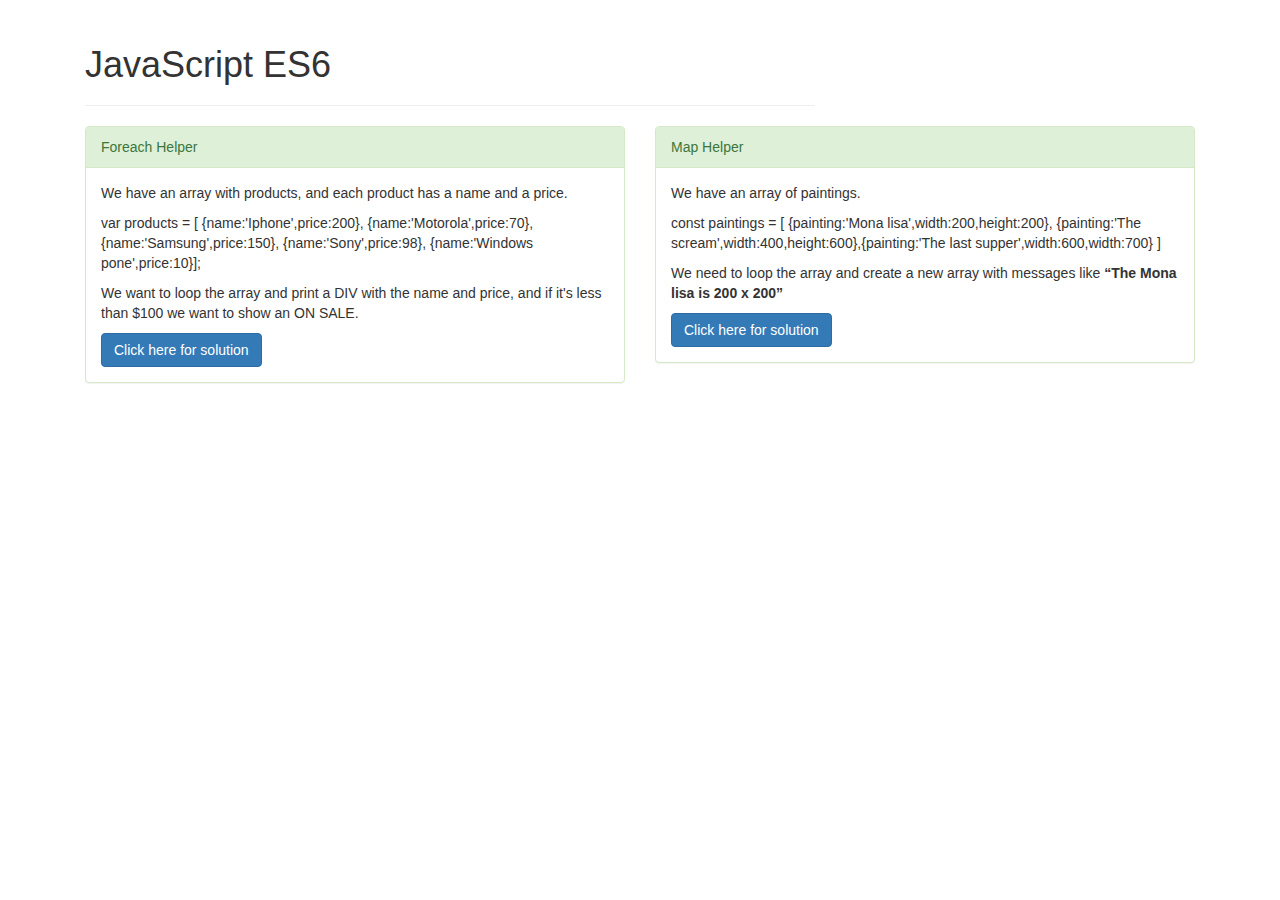
==== index.html @ 38077d3b "first commit" ====
<!DOCTYPE html>
<html lang="en">
  <head>
    <meta charset="utf-8">
    <meta http-equiv="X-UA-Compatible" content="IE=edge">
    <meta name="viewport" content="width=device-width, initial-scale=1">

    <title>JavaScript ES6 and JQeury</title>

    <!-- Bootstrap CSS -->
    <link href="https://maxcdn.bootstrapcdn.com/bootstrap/3.3.7/css/bootstrap.min.css" rel="stylesheet" integrity="sha384-BVYiiSIFeK1dGmJRAkycuHAHRg32OmUcww7on3RYdg4Va+PmSTsz/K68vbdEjh4u" crossorigin="anonymous">
    <!-- Custom CSS -->
    <link href="css/style.css" rel="stylesheet">
  </head>

  <body>
    <div class="container">
      <div class="col-md-8">
        <h1> JavaScript ES6</h1>
        <hr>
      </div>
      <div class="col-md-6">
        <div class="panel panel-success">
          <div class="panel-heading">Foreach Helper</div>
          <div class="panel-body">
            <p>We have an array with products, and each product has a name and a price.</p>
            <p>var products = [ {name:'Iphone',price:200}, {name:'Motorola',price:70}, {name:'Samsung',price:150}, {name:'Sony',price:98}, {name:'Windows pone',price:10}];</p>
            <p>We want to loop the array and print a DIV with the name and price, and if it's less than $100 we want to show an ON SALE.</p>
            <a href="ForeachHelper.html" target="_blank" class="btn btn-primary">Click here for solution</a>
          </div>
        </div>
      </div>
      <div class="col-md-6">
        <div class="panel panel-success">
          <div class="panel-heading">Map Helper</div>
          <div class="panel-body">
            <p>We have an array of paintings.</p>
            <p>const paintings = [ {painting:'Mona lisa',width:200,height:200}, {painting:'The scream',width:400,height:600},{painting:'The last supper',width:600,width:700} ]</p>
            <p>We need to loop the array and create a new array with messages like  <strong>“The Mona lisa is 200 x 200”</strong></p>
            <a href="MapHelper.html" target="_blank" class="btn btn-primary">Click here for solution</a>
          </div>
        </div>
      </div>

    </div><!-- /.container -->

    <!-- JavaScript
    ================================================== -->
    <!-- JQeury -->
    <script src="https://code.jquery.com/jquery-3.2.1.min.js" integrity="sha256-hwg4gsxgFZhOsEEamdOYGBf13FyQuiTwlAQgxVSNgt4=" crossorigin="anonymous"></script>
    <!-- Bootstrap -->
    <script src="https://maxcdn.bootstrapcdn.com/bootstrap/3.3.7/js/bootstrap.min.js" integrity="sha384-Tc5IQib027qvyjSMfHjOMaLkfuWVxZxUPnCJA7l2mCWNIpG9mGCD8wGNIcPD7Txa" crossorigin="anonymous"></script>
    <!-- Custom JS -->
    <script src="js/main.js"></script>

  </body>
</html>
---- css/style.css ----
body {
    padding-top: 25px;
}
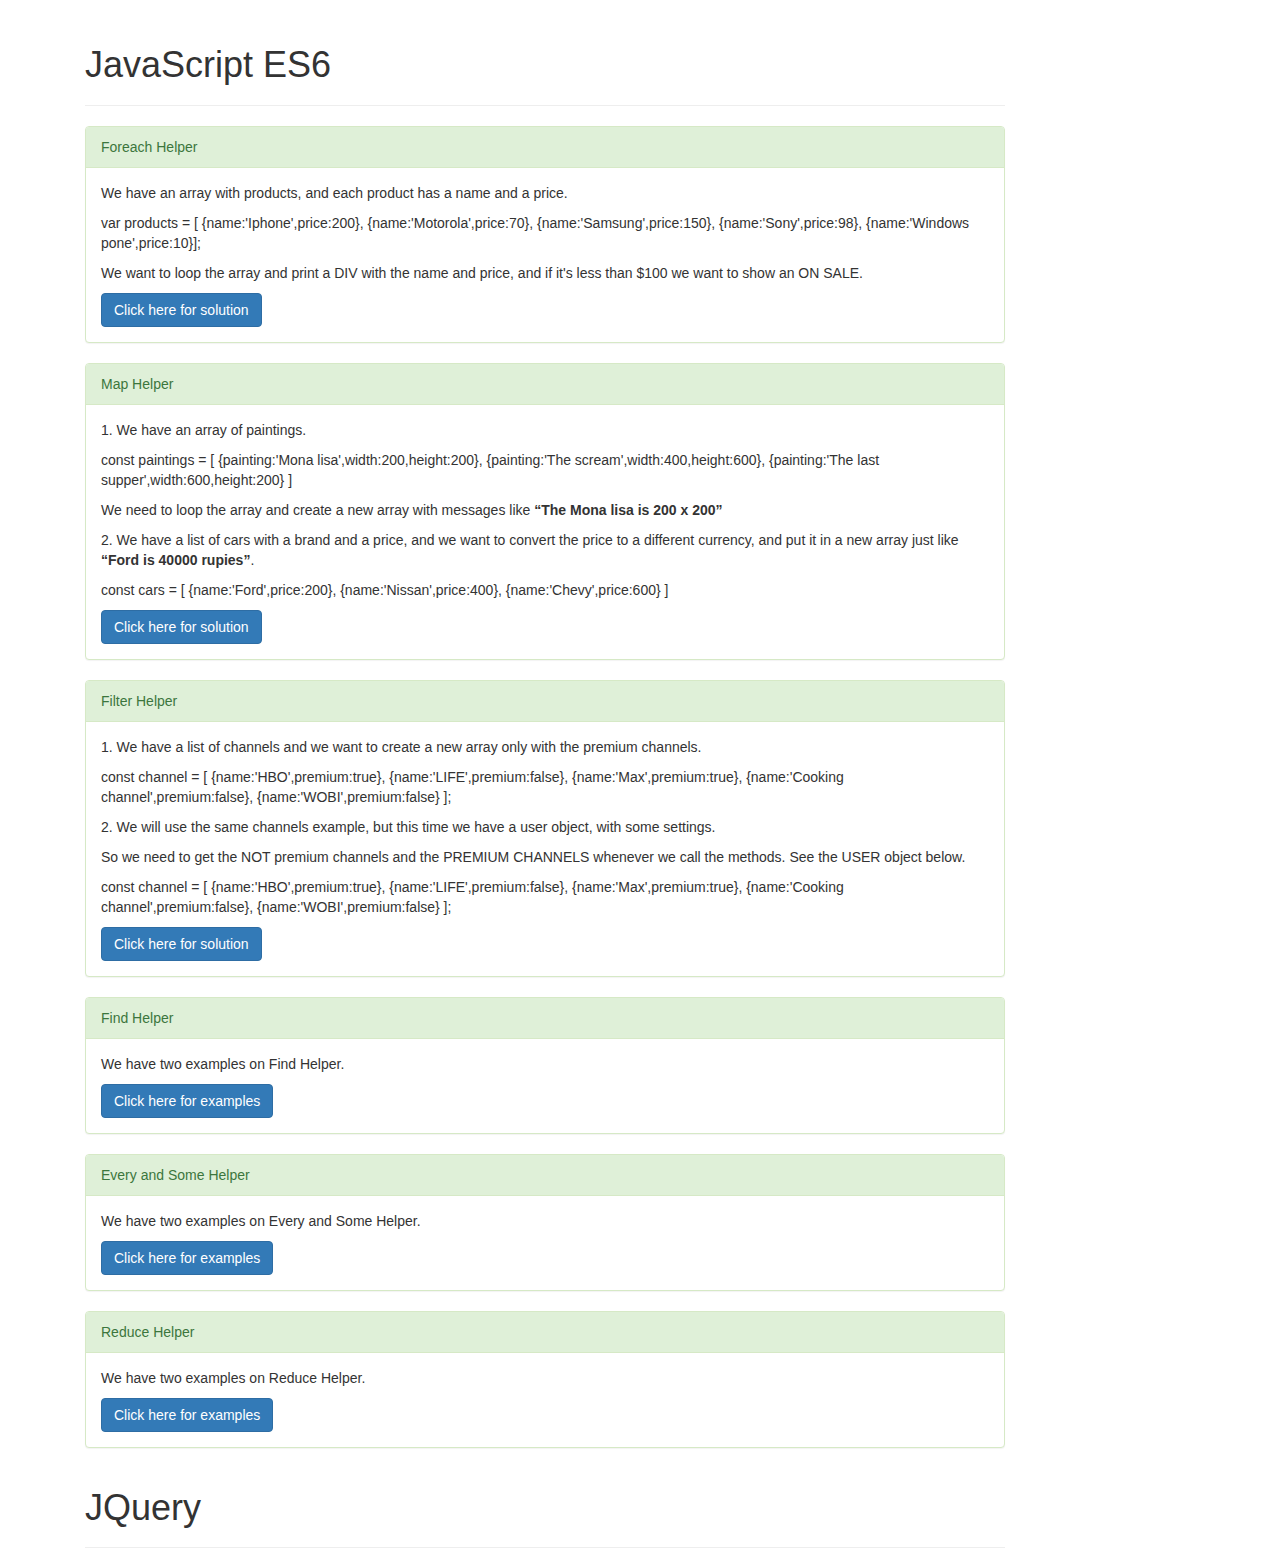
==== commit eadbceea: "All important pages added for JavaScript ES6" ====
--- a/index.html
+++ b/index.html
@@ -14,12 +14,13 @@
   </head>
 
   <body>
+    <!-- JavaScript ES6 Container Start -->
     <div class="container">
-      <div class="col-md-8">
-        <h1> JavaScript ES6</h1>
+      <div class="col-md-10">
+        <h1>JavaScript ES6</h1>
         <hr>
       </div>
-      <div class="col-md-6">
+      <div class="col-md-10">
         <div class="panel panel-success">
           <div class="panel-heading">Foreach Helper</div>
           <div class="panel-body">
@@ -30,19 +31,77 @@
           </div>
         </div>
       </div>
-      <div class="col-md-6">
+      <div class="col-md-10">
         <div class="panel panel-success">
           <div class="panel-heading">Map Helper</div>
           <div class="panel-body">
-            <p>We have an array of paintings.</p>
-            <p>const paintings = [ {painting:'Mona lisa',width:200,height:200}, {painting:'The scream',width:400,height:600},{painting:'The last supper',width:600,width:700} ]</p>
+            <p>1. We have an array of paintings.</p>
+            <p>const paintings = [ {painting:'Mona lisa',width:200,height:200}, {painting:'The scream',width:400,height:600}, {painting:'The last supper',width:600,height:200} ]</p>
             <p>We need to loop the array and create a new array with messages like  <strong>“The Mona lisa is 200 x 200”</strong></p>
+            <p>2. We have a list of cars with a brand and a price, and we want to convert the price to a different currency, and put it in a new array just like  <strong>“Ford is 40000 rupies”</strong>.</p>
+            <p>const cars = [ {name:'Ford',price:200}, {name:'Nissan',price:400}, {name:'Chevy',price:600} ]</p>
             <a href="MapHelper.html" target="_blank" class="btn btn-primary">Click here for solution</a>
           </div>
         </div>
       </div>
 
+      <div class="col-md-10">
+        <div class="panel panel-success">
+          <div class="panel-heading">Filter Helper</div>
+          <div class="panel-body">
+            <p>1. We have a list of channels and we want to create a new array only with the premium channels.</p>
+            <p>const channel = [ {name:'HBO',premium:true}, {name:'LIFE',premium:false}, {name:'Max',premium:true}, {name:'Cooking channel',premium:false}, {name:'WOBI',premium:false} ];</p>
+            
+            <p>2. We will use the same channels example, but this time we have a user object, with some settings.</p>
+            <p>So we need to get the NOT premium channels and the PREMIUM CHANNELS whenever we call the methods. See  the USER object below.</p>
+            <p>const channel = [ {name:'HBO',premium:true}, {name:'LIFE',premium:false}, {name:'Max',premium:true}, {name:'Cooking channel',premium:false}, {name:'WOBI',premium:false} ];</p>
+            <a href="FilterHelper.html" target="_blank" class="btn btn-primary">Click here for solution</a>
+          </div>
+        </div>
+      </div>
+
+      <div class="col-md-10">
+        <div class="panel panel-success">
+          <div class="panel-heading">Find Helper</div>
+          <div class="panel-body">
+            <p>We have two examples on Find Helper.</p>
+            <a href="FindHelper.html" target="_blank" class="btn btn-primary">Click here for examples</a>
+          </div>
+        </div>
+      </div>
+
+      <div class="col-md-10">
+        <div class="panel panel-success">
+          <div class="panel-heading">Every and Some Helper</div>
+          <div class="panel-body">
+            <p>We have two examples on Every and Some Helper.</p>
+            <a href="EverySomeHelper.html" target="_blank" class="btn btn-primary">Click here for examples</a>
+          </div>
+        </div>
+      </div>
+
+      <div class="col-md-10">
+        <div class="panel panel-success">
+          <div class="panel-heading">Reduce Helper</div>
+          <div class="panel-body">
+            <p>We have two examples on Reduce Helper.</p>
+            <a href="ReduceHelper.html" target="_blank" class="btn btn-primary">Click here for examples</a>
+          </div>
+        </div>
+      </div>
+
     </div><!-- /.container -->
+    <!-- JavaScript ES6 Container End -->
+
+    <!-- JQuery Container Start -->
+    <div class="container">
+      <div class="col-md-10">
+        <h1>JQuery</h1>
+        <hr>
+      </div><!-- /.container -->
+    <!-- JQuery Container End -->
+
+
 
     <!-- JavaScript
     ================================================== -->
--- a/css/style.css
+++ b/css/style.css
@@ -1,3 +1,22 @@
 body {
     padding-top: 25px;
-}+}
+/* Foreach Helper Start */
+.product {
+    border: 1px solid #d2d2d2;
+    box-sizing: border-box;
+    padding:20px;
+    width:250px;
+    float:left;
+    margin:10px;
+}
+.product h1 {
+    margin: 0 0 10px;
+    color: #03A9F4;
+}
+.product span {
+    background: #F44336;
+    color: #fff;
+    padding: 5px;
+}
+/* Foreach Helper End*/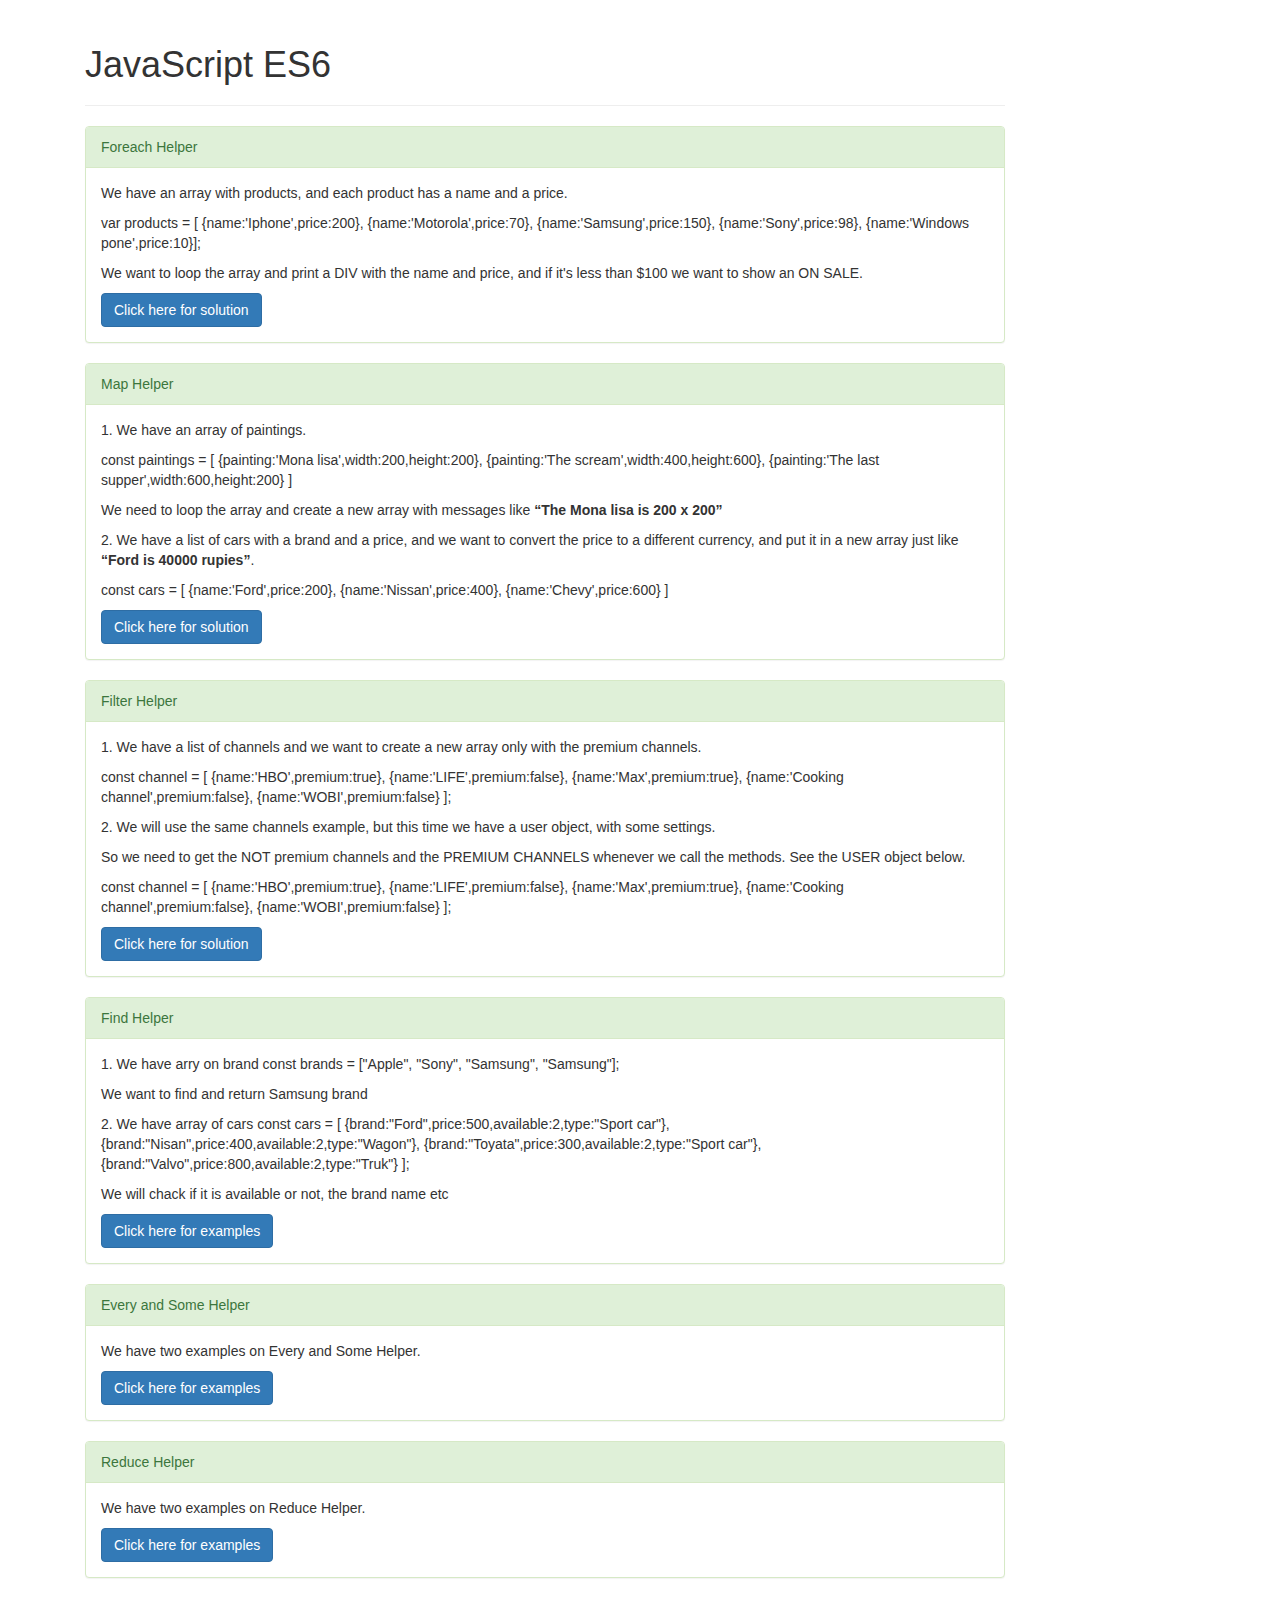
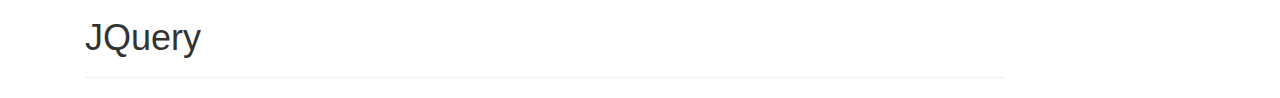
==== commit 83caa083: "Mockup for find helper" ====
--- a/index.html
+++ b/index.html
@@ -64,7 +64,10 @@
         <div class="panel panel-success">
           <div class="panel-heading">Find Helper</div>
           <div class="panel-body">
-            <p>We have two examples on Find Helper.</p>
+            <p>1. We have arry on brand const brands = ["Apple", "Sony", "Samsung", "Samsung"];</p>
+            <p>We want to find and return Samsung brand</p>
+            <p>2. We have array of cars const cars = [ {brand:"Ford",price:500,available:2,type:"Sport car"}, {brand:"Nisan",price:400,available:2,type:"Wagon"}, {brand:"Toyata",price:300,available:2,type:"Sport car"}, {brand:"Valvo",price:800,available:2,type:"Truk"} ];</p>
+            <p>We will chack if it is available or not, the brand name etc</p>
             <a href="FindHelper.html" target="_blank" class="btn btn-primary">Click here for examples</a>
           </div>
         </div>
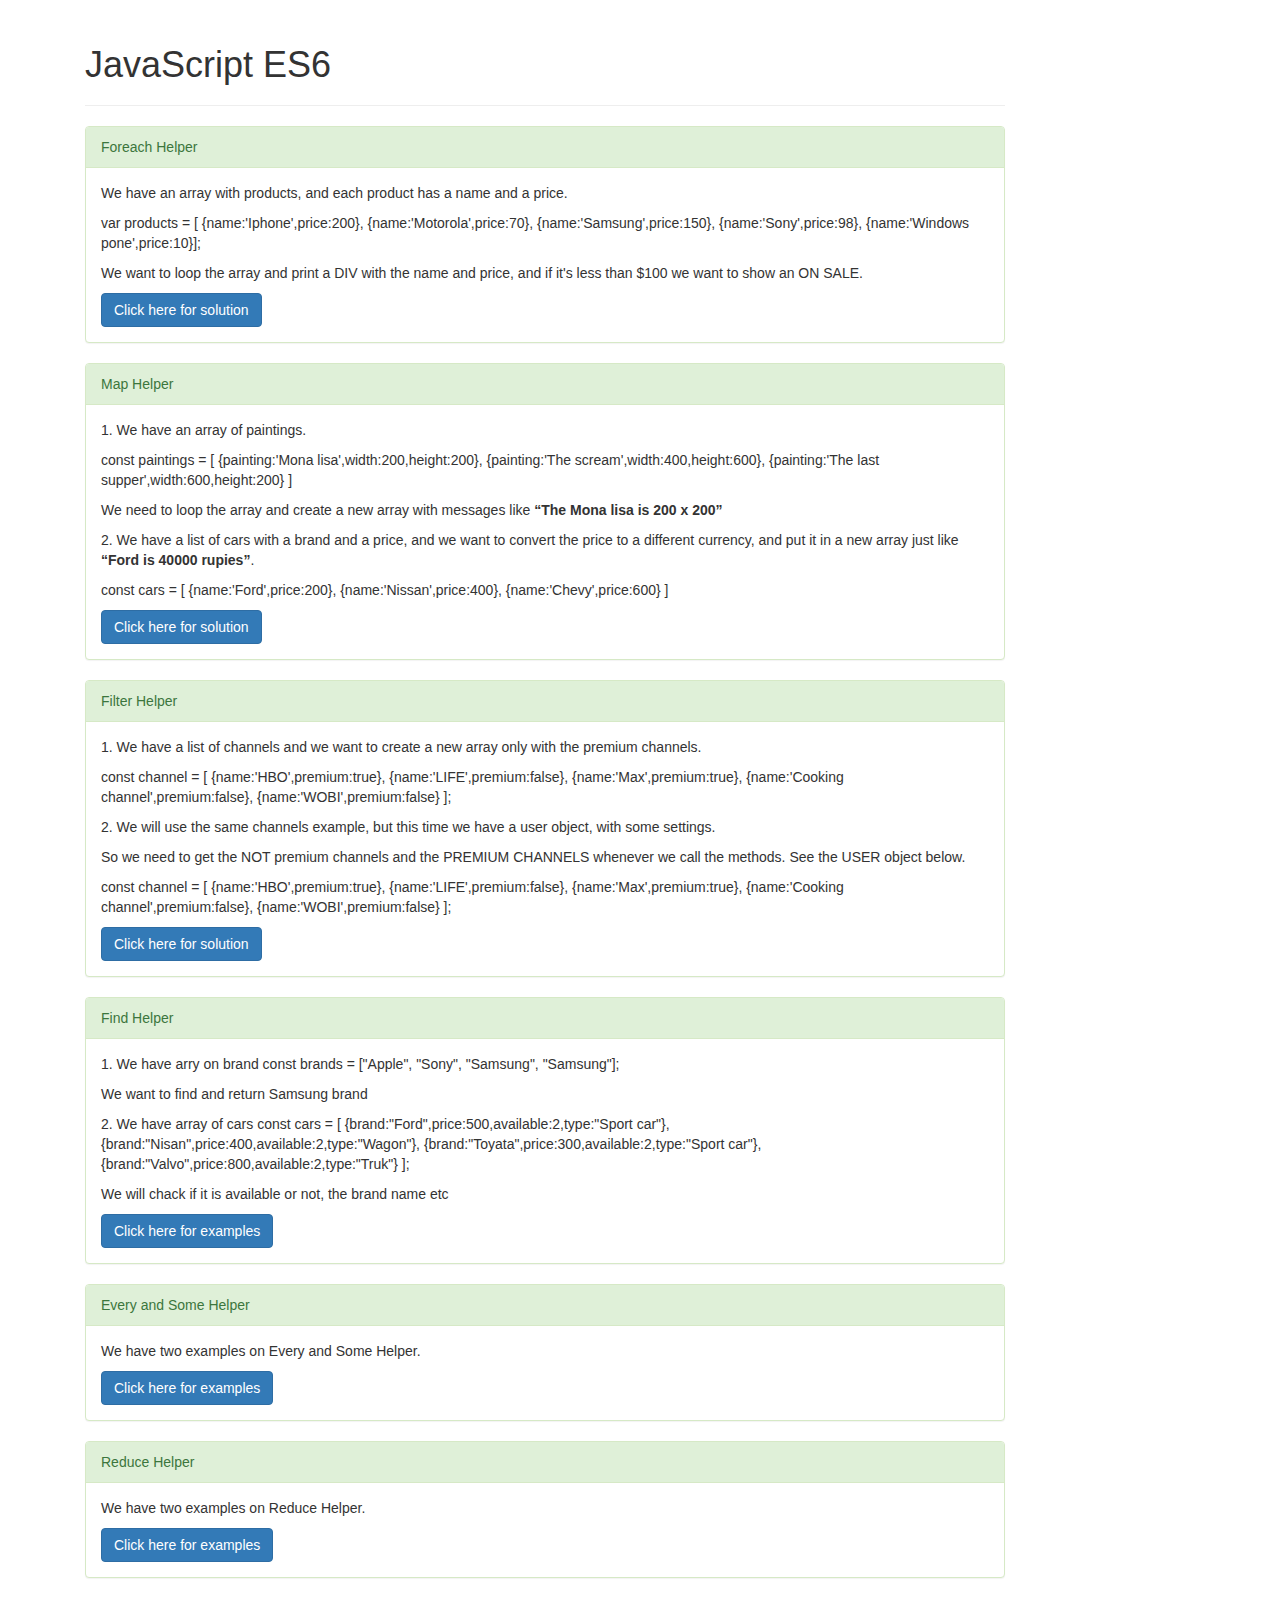
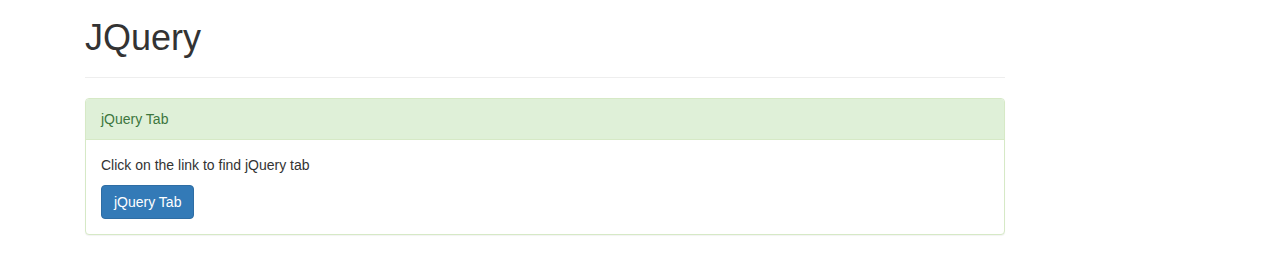
==== commit 07cbe870: "jQuery tab" ====
--- a/index.html
+++ b/index.html
@@ -98,9 +98,19 @@
 
     <!-- JQuery Container Start -->
     <div class="container">
-      <div class="col-md-10">
-        <h1>JQuery</h1>
-        <hr>
+        <div class="col-md-10">
+            <h1>JQuery</h1>
+            <hr>
+        </div>
+        <div class="col-md-10">
+            <div class="panel panel-success">
+              <div class="panel-heading">jQuery Tab</div>
+              <div class="panel-body">
+                <p>Click on the link to find jQuery tab</p>
+                <a href="jqueryTab.html" target="_blank" class="btn btn-primary">jQuery Tab</a>
+              </div>
+            </div>
+      </div>
       </div><!-- /.container -->
     <!-- JQuery Container End -->
 
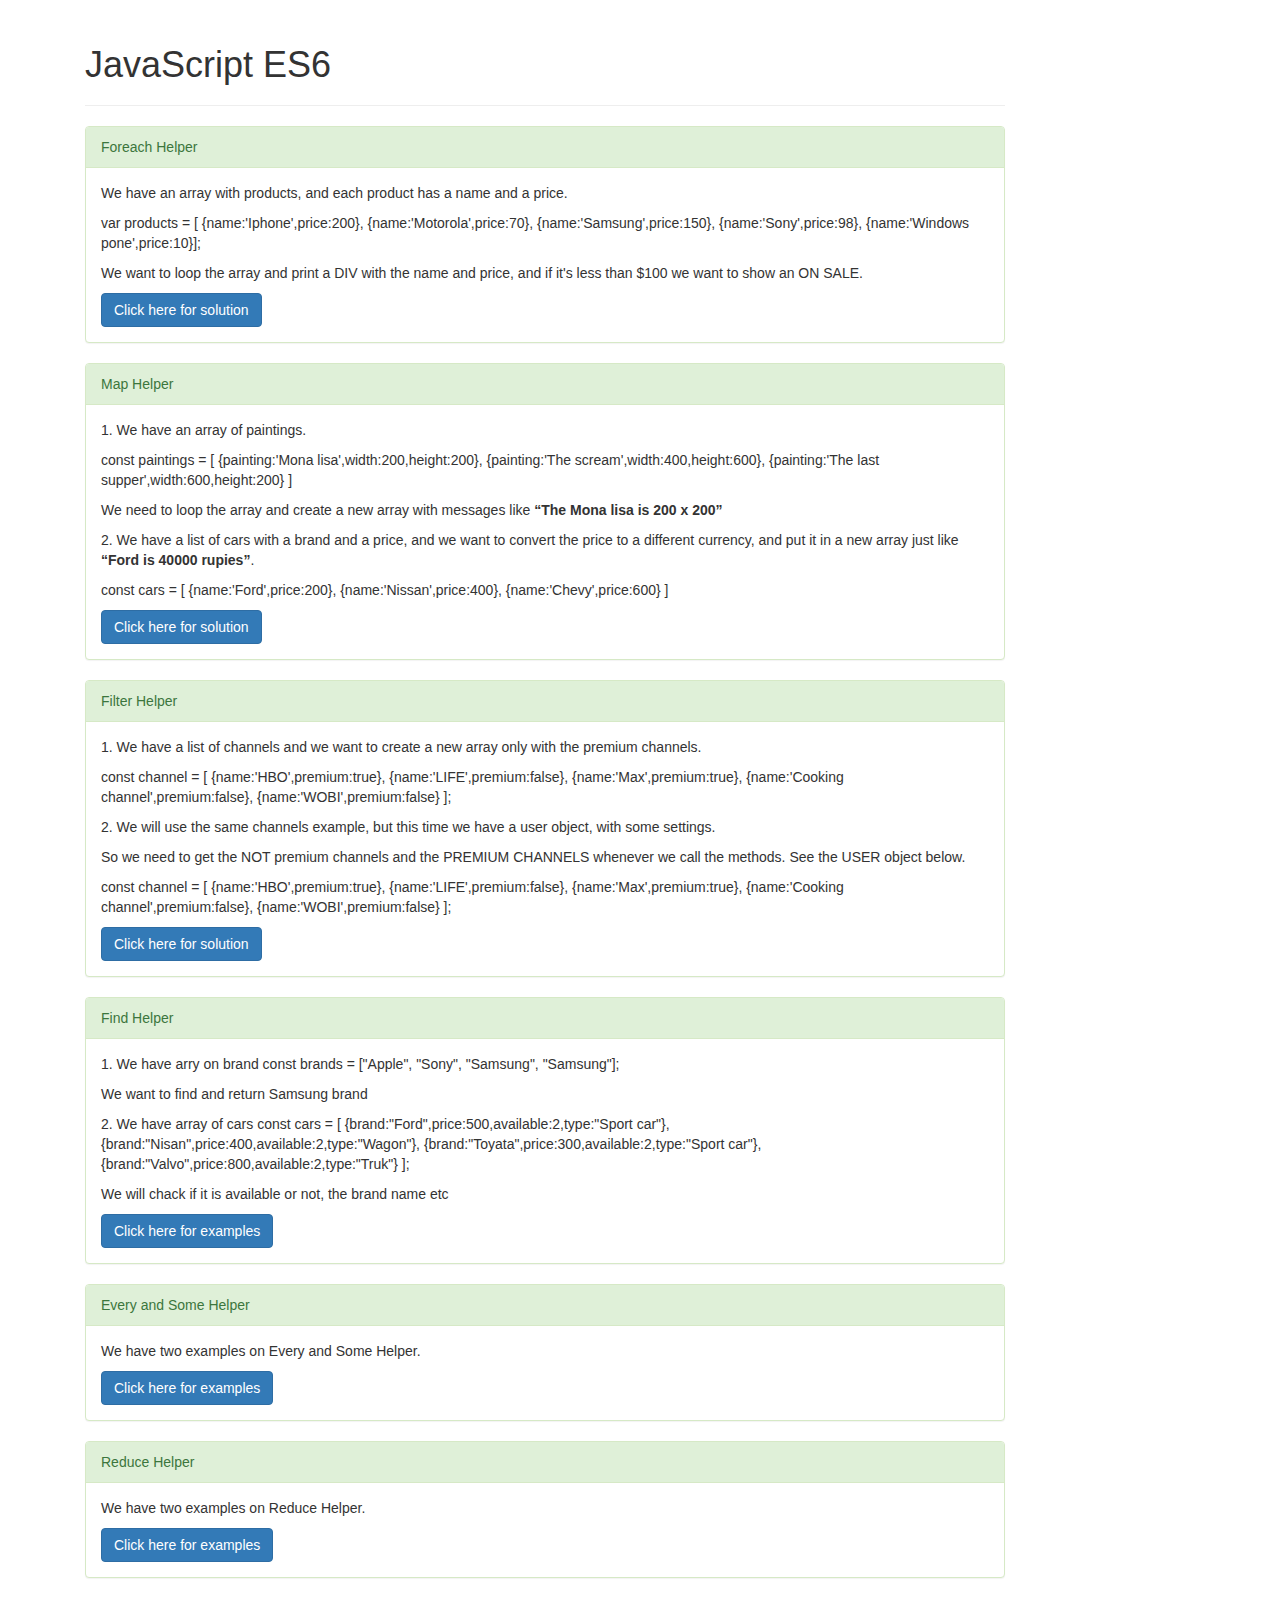
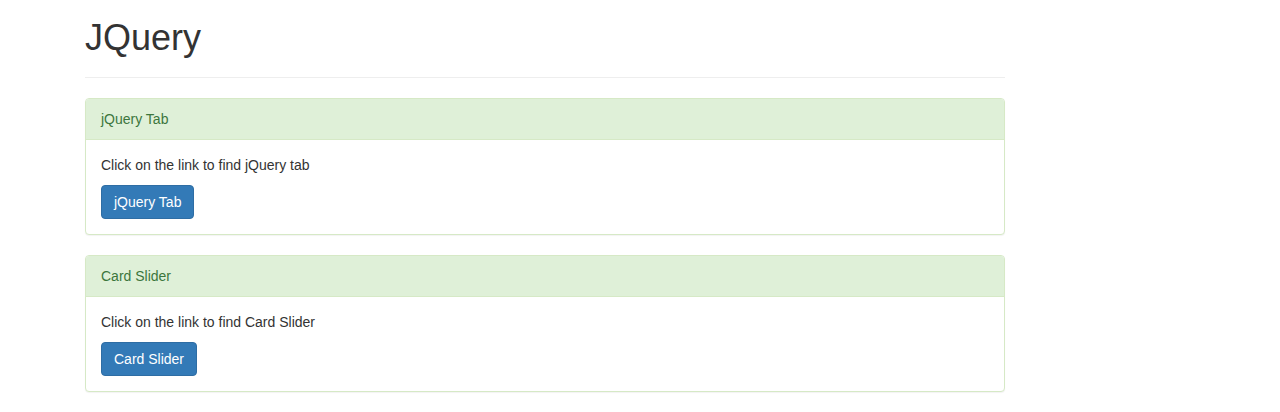
==== commit c6e86268: "card slider" ====
--- a/index.html
+++ b/index.html
@@ -107,7 +107,16 @@
               <div class="panel-heading">jQuery Tab</div>
               <div class="panel-body">
                 <p>Click on the link to find jQuery tab</p>
-                <a href="jqueryTab.html" target="_blank" class="btn btn-primary">jQuery Tab</a>
+                <a href="JqueryTab.html" target="_blank" class="btn btn-primary">jQuery Tab</a>
+              </div>
+            </div>
+      </div>
+        <div class="col-md-10">
+            <div class="panel panel-success">
+              <div class="panel-heading">Card Slider</div>
+              <div class="panel-body">
+                <p>Click on the link to find Card Slider</p>
+                <a href="CardSlider.html" target="_blank" class="btn btn-primary">Card Slider</a>
               </div>
             </div>
       </div>
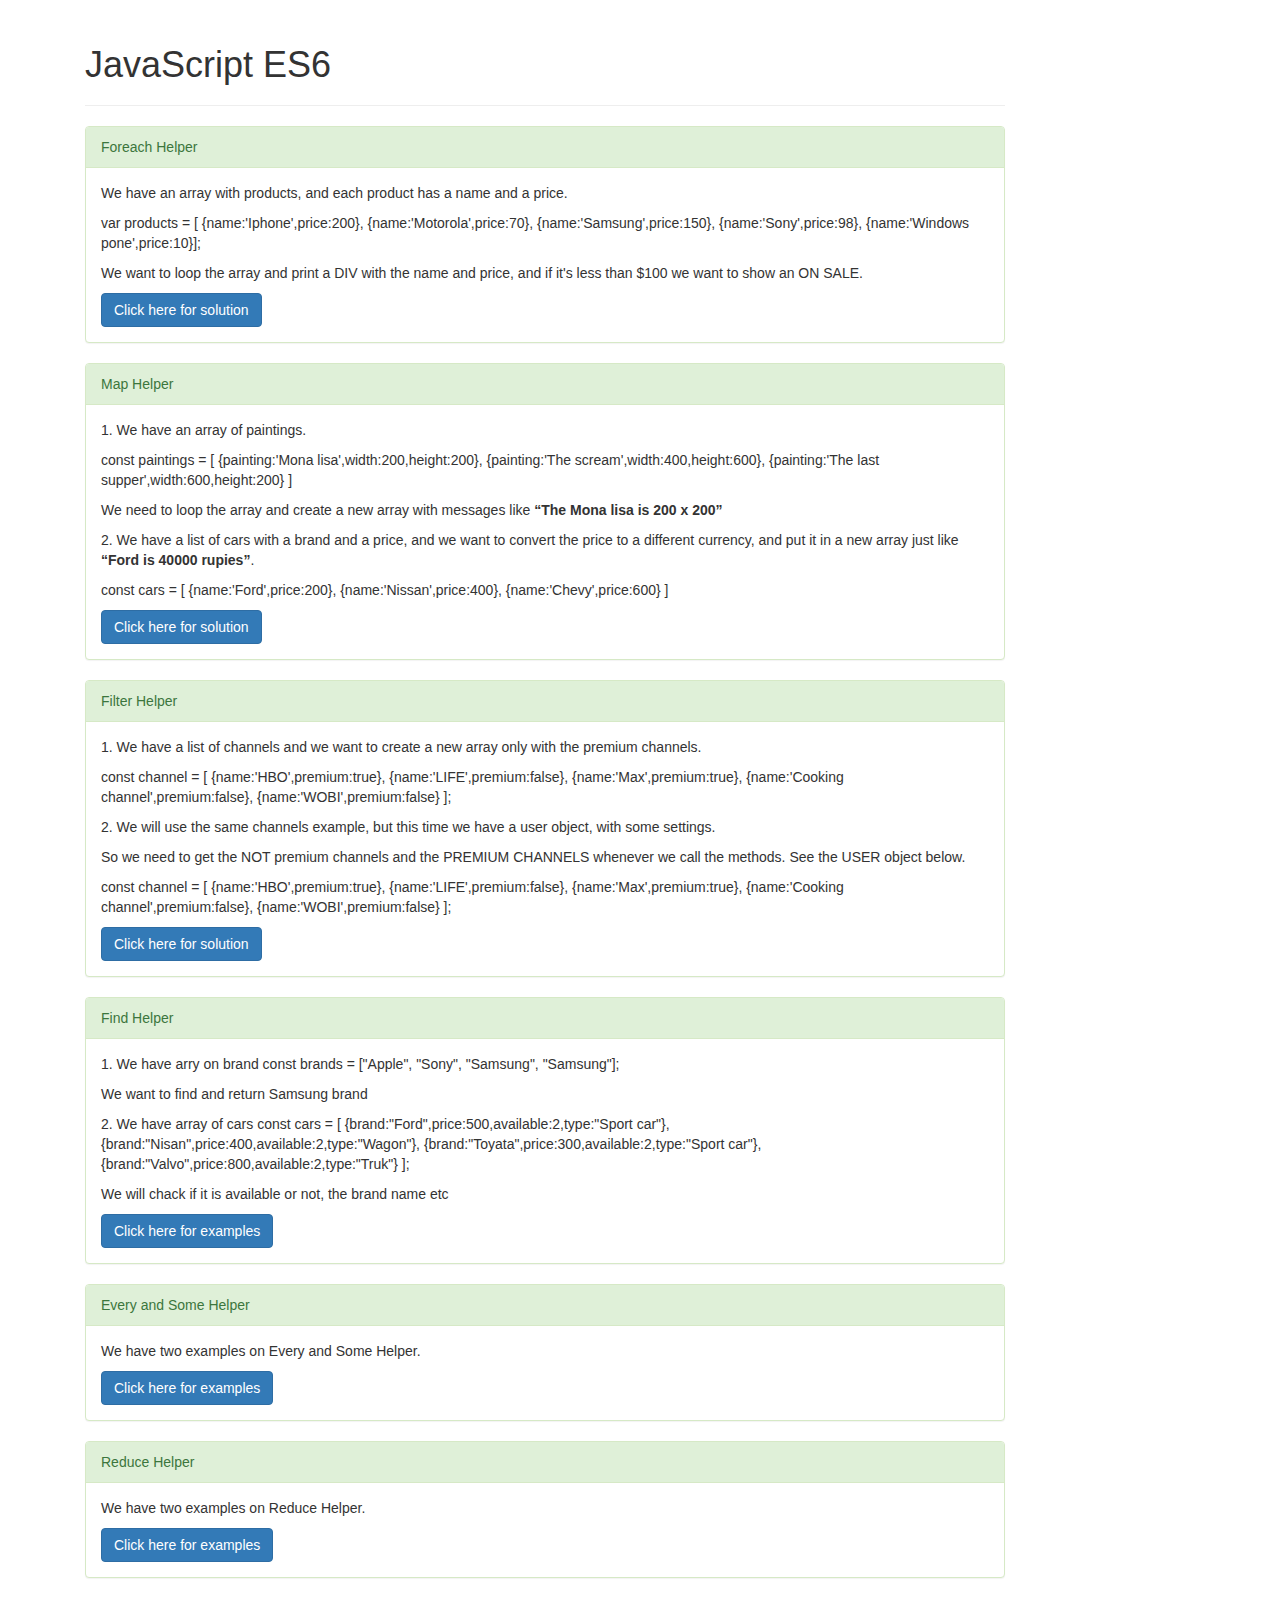
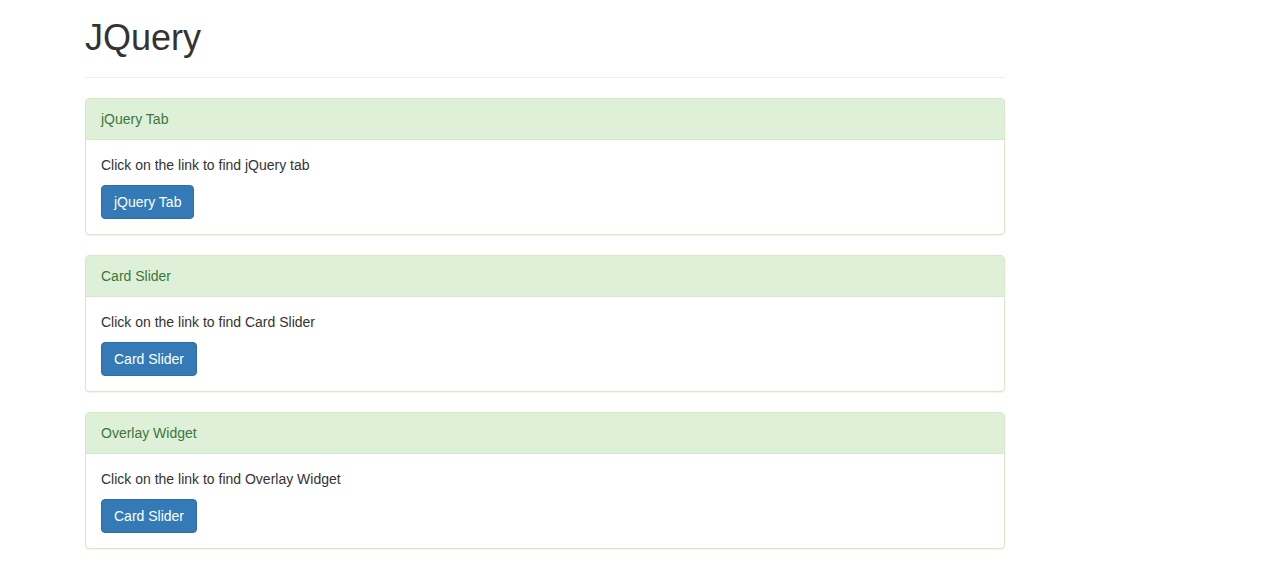
==== commit f843b01a: "overlay widget" ====
--- a/index.html
+++ b/index.html
@@ -120,6 +120,15 @@
               </div>
             </div>
       </div>
+        <div class="col-md-10">
+            <div class="panel panel-success">
+              <div class="panel-heading">Overlay Widget</div>
+              <div class="panel-body">
+                <p>Click on the link to find Overlay Widget</p>
+                <a href="OverlayWidget.html" target="_blank" class="btn btn-primary">Card Slider</a>
+              </div>
+            </div>
+      </div>
       </div><!-- /.container -->
     <!-- JQuery Container End -->
 
